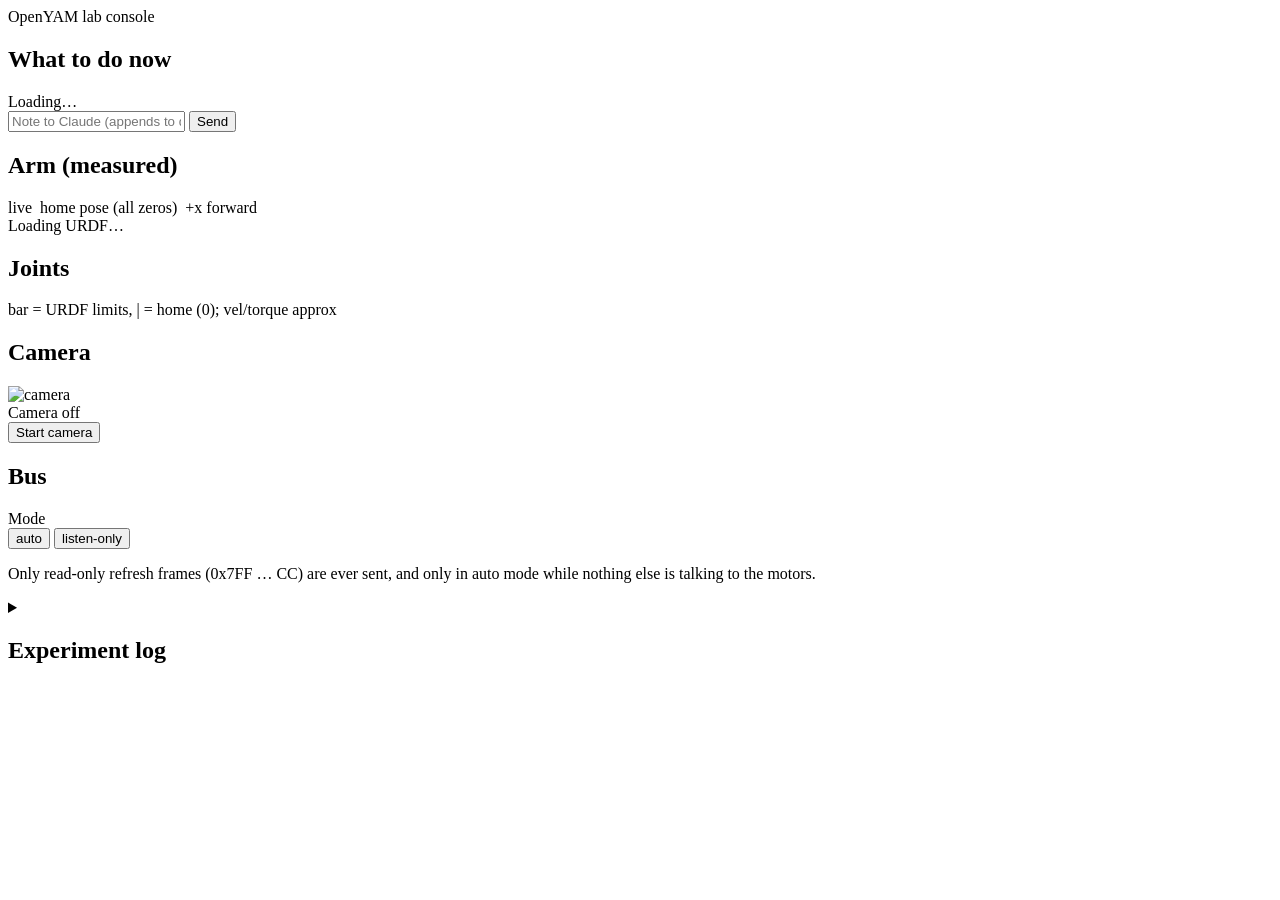
==== dashboard/static/index.html @ 96daafbf "Add lab console (live joints, 3D URDF, camera, coach) and teleop session logs Co-Authored-By: Claude" ====
<!doctype html>
<html lang="en">
<head>
<meta charset="utf-8">
<meta name="viewport" content="width=device-width, initial-scale=1">
<title>OpenYAM Lab Console</title>
<link rel="stylesheet" href="/static/style.css">
<script type="importmap">
{
  "imports": {
    "three": "https://cdn.jsdelivr.net/npm/three@0.160.0/build/three.module.js",
    "three/examples/jsm/": "https://cdn.jsdelivr.net/npm/three@0.160.0/examples/jsm/",
    "three/addons/": "https://cdn.jsdelivr.net/npm/three@0.160.0/examples/jsm/",
    "urdf-loader": "https://cdn.jsdelivr.net/npm/urdf-loader@0.12.7/src/URDFLoader.js",
    "marked": "https://cdn.jsdelivr.net/npm/marked@12.0.2/lib/marked.esm.js"
  }
}
</script>
</head>
<body>
<header class="topbar">
  <div class="brand">OpenYAM <span>lab console</span></div>
  <div class="pills" id="topPills"></div>
  <div class="clock" id="clock"></div>
</header>

<main class="grid">
  <section class="panel coach" id="coachPanel">
    <div class="panel-head">
      <h2>What to do now</h2>
      <span class="muted small" id="coachUpdated"></span>
    </div>
    <div class="md coach-body" id="coachBody">Loading…</div>
    <form class="note" id="noteForm">
      <input id="noteText" type="text" placeholder="Note to Claude (appends to dashboard/inbox.md)…" autocomplete="off">
      <button type="submit">Send</button>
      <span class="small muted" id="noteStatus"></span>
    </form>
  </section>

  <section class="panel arm">
    <div class="panel-head">
      <h2>Arm (measured)</h2>
      <span class="small muted"><span class="sw live"></span>live &nbsp;<span class="sw ghost"></span>home pose (all zeros) &nbsp;<span class="sw fwd"></span>+x forward</span>
    </div>
    <div class="viewer" id="viewer"><div class="viewer-msg" id="viewerMsg">Loading URDF…</div></div>
  </section>

  <section class="panel joints">
    <div class="panel-head">
      <h2>Joints</h2>
      <span class="small muted">bar = URDF limits, | = home (0); vel/torque approx</span>
    </div>
    <div id="jointRows"></div>
  </section>

  <section class="panel camera">
    <div class="panel-head">
      <h2>Camera</h2>
      <span class="small muted" id="camStatus"></span>
    </div>
    <div class="cam-wrap"><img id="camImg" alt="camera"><div class="cam-msg" id="camMsg">Camera off</div></div>
    <div class="cam-ctl"><button id="camToggle">Start camera</button></div>
  </section>

  <section class="panel bus">
    <div class="panel-head"><h2>Bus</h2></div>
    <div class="mode-row">
      <span class="muted small">Mode</span>
      <div class="seg" id="modeSeg">
        <button data-mode="auto">auto</button>
        <button data-mode="listen">listen-only</button>
      </div>
    </div>
    <dl class="kv" id="busKv"></dl>
    <p class="small muted">Only read-only refresh frames (0x7FF … CC) are ever sent, and only in auto mode while nothing else is talking to the motors.</p>
  </section>

  <section class="panel log">
    <details id="logDetails">
      <summary><h2>Experiment log</h2> <span class="small muted" id="logPath"></span></summary>
      <div class="md log-body" id="logBody"></div>
    </details>
  </section>
</main>

<script type="module" src="/static/app.js"></script>
</body>
</html>
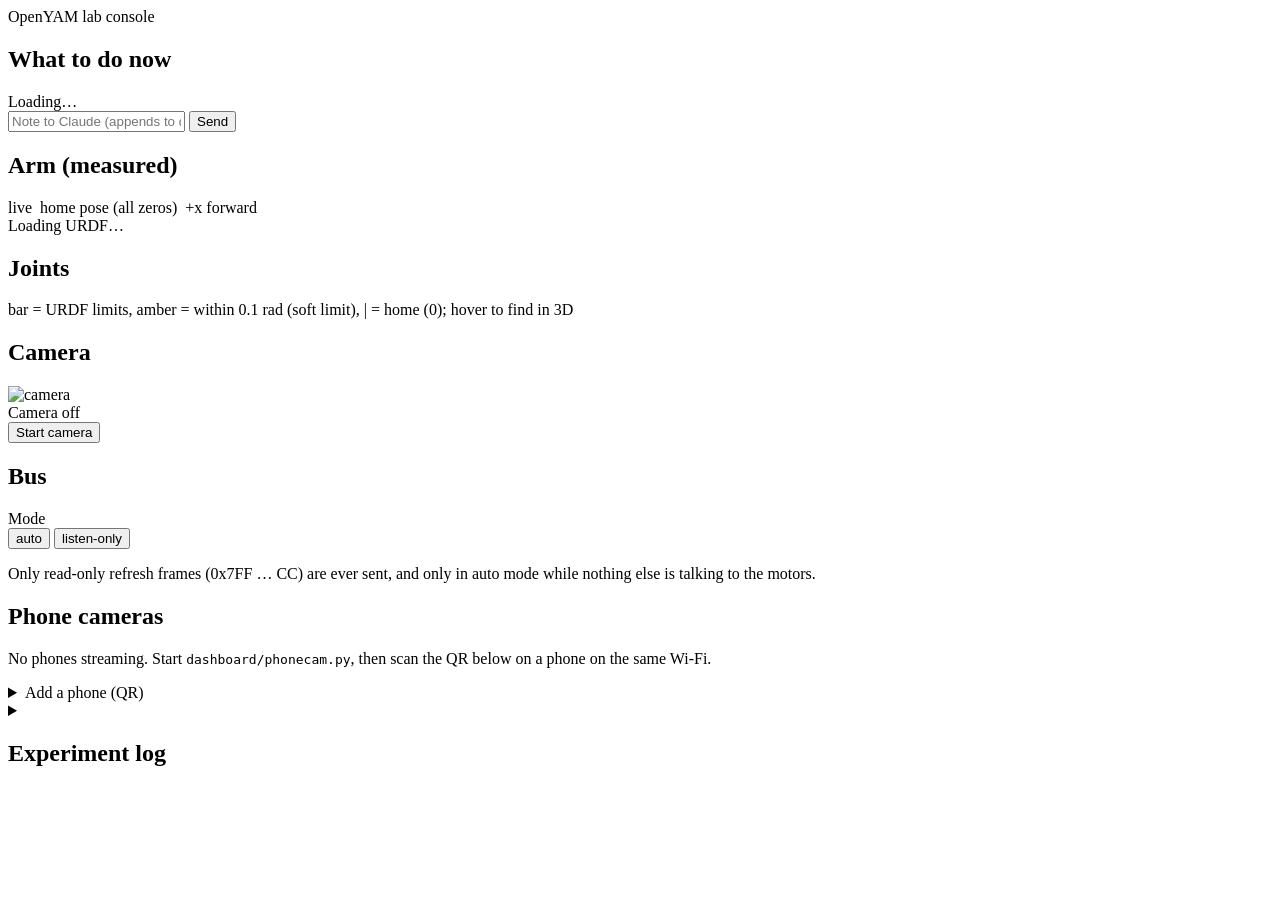
==== commit de716e3c: "Phone cameras, hover highlight, soft-limit bands; stop tracking phonecam log (token rotated) Co-Auth" ====
--- a/dashboard/static/index.html
+++ b/dashboard/static/index.html
@@ -49,7 +49,7 @@
   <section class="panel joints">
     <div class="panel-head">
       <h2>Joints</h2>
-      <span class="small muted">bar = URDF limits, | = home (0); vel/torque approx</span>
+      <span class="small muted">bar = URDF limits, amber = within 0.1 rad (soft limit), | = home (0); hover to find in 3D</span>
     </div>
     <div id="jointRows"></div>
   </section>
@@ -76,6 +76,26 @@
     <p class="small muted">Only read-only refresh frames (0x7FF … CC) are ever sent, and only in auto mode while nothing else is talking to the motors.</p>
   </section>
 
+  <section class="panel phones">
+    <div class="panel-head">
+      <h2>Phone cameras</h2>
+      <span class="small muted" id="phoneStatus"></span>
+    </div>
+    <div class="phone-grid" id="phoneGrid"></div>
+    <p class="small muted" id="phoneEmpty">No phones streaming. Start <code>dashboard/phonecam.py</code>, then scan the QR below on a phone on the same Wi-Fi.</p>
+    <details id="phoneAdd">
+      <summary class="small">Add a phone (QR)</summary>
+      <div class="phone-add">
+        <img id="phoneQr" alt="QR code for the phone camera page">
+        <ol class="small">
+          <li>Scan with the phone camera (same Wi-Fi as this laptop).</li>
+          <li>Accept the certificate warning (self-signed). iPhone: Show Details → visit this website. Android: Advanced → Proceed.</li>
+          <li>Pick a name (side, top…), tap Start, allow the camera. Keep the phone plugged in.</li>
+        </ol>
+      </div>
+    </details>
+  </section>
+
   <section class="panel log">
     <details id="logDetails">
       <summary><h2>Experiment log</h2> <span class="small muted" id="logPath"></span></summary>
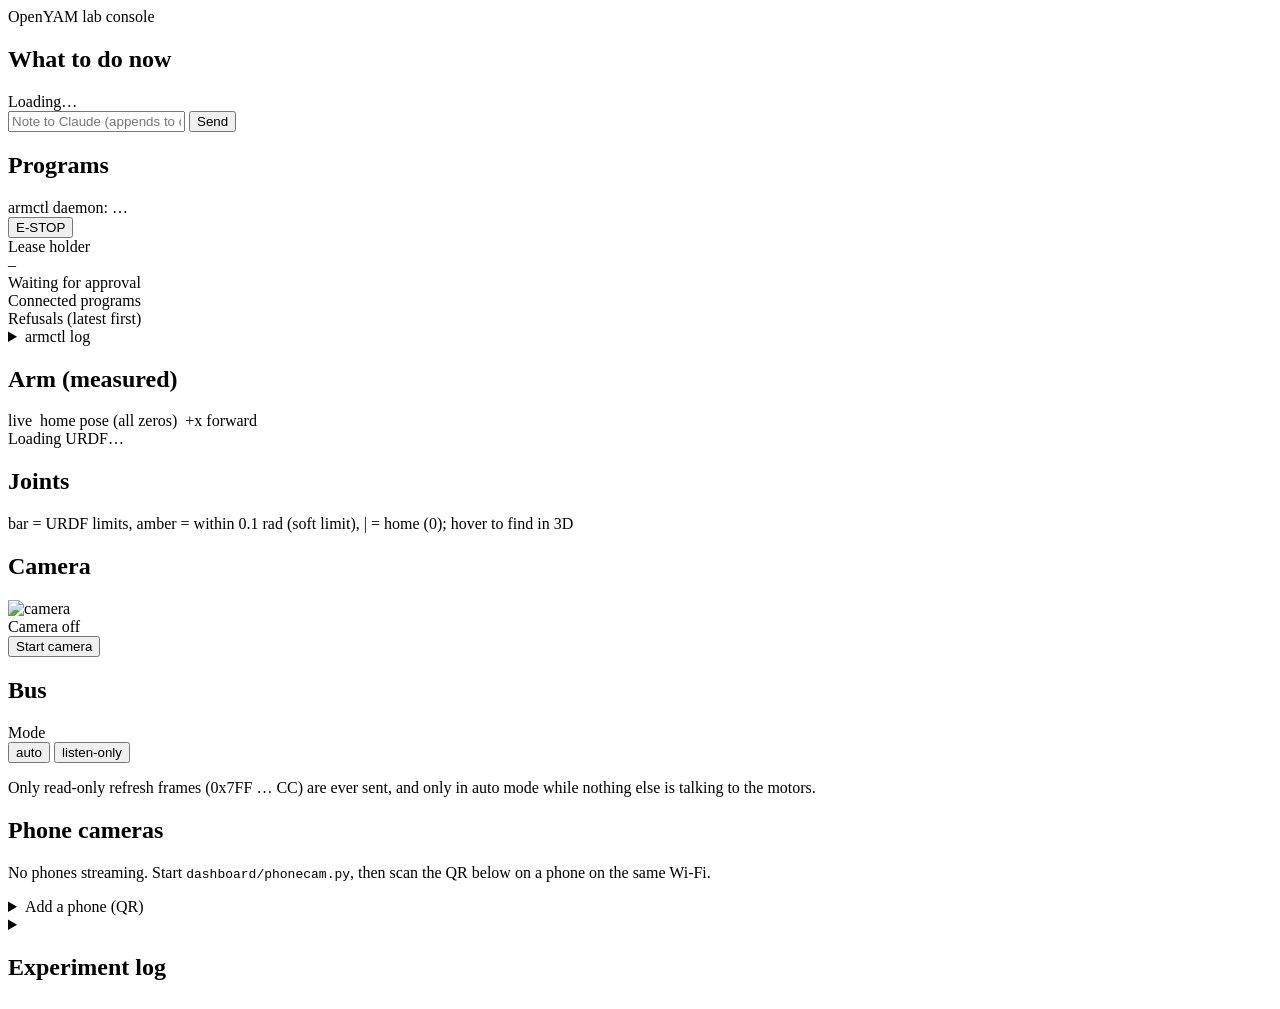
==== commit ed5d3652: "First real-arm joint moves via armctl (home/ready/jog); armctl daemon with lease/deadman/E-STOP, pho" ====
--- a/dashboard/static/index.html
+++ b/dashboard/static/index.html
@@ -36,6 +36,26 @@
       <button type="submit">Send</button>
       <span class="small muted" id="noteStatus"></span>
     </form>
+  </section>
+
+  <section class="panel programs" id="programsPanel">
+    <div class="panel-head">
+      <h2>Programs</h2>
+      <span class="small muted" id="pgStatus">armctl daemon: …</span>
+    </div>
+    <div class="pg-top">
+      <button class="estop" id="pgEstop" title="Stop now, revoke the lease, refuse all motion until reset">E-STOP</button>
+      <div class="pg-lease">
+        <div><span class="muted small">Lease holder</span><div class="pg-holder" id="pgHolder">–</div></div>
+        <div class="pg-actions" id="pgActions"></div>
+      </div>
+    </div>
+    <div class="pg-cols">
+      <div><div class="muted small">Waiting for approval</div><div id="pgPending" class="pg-list"></div></div>
+      <div><div class="muted small">Connected programs</div><div id="pgClients" class="pg-list"></div></div>
+      <div><div class="muted small">Refusals (latest first)</div><div id="pgRefusals" class="pg-list mono small"></div></div>
+    </div>
+    <details class="pg-logd"><summary class="small muted">armctl log</summary><pre id="pgLog" class="pg-log mono small"></pre></details>
   </section>
 
   <section class="panel arm">
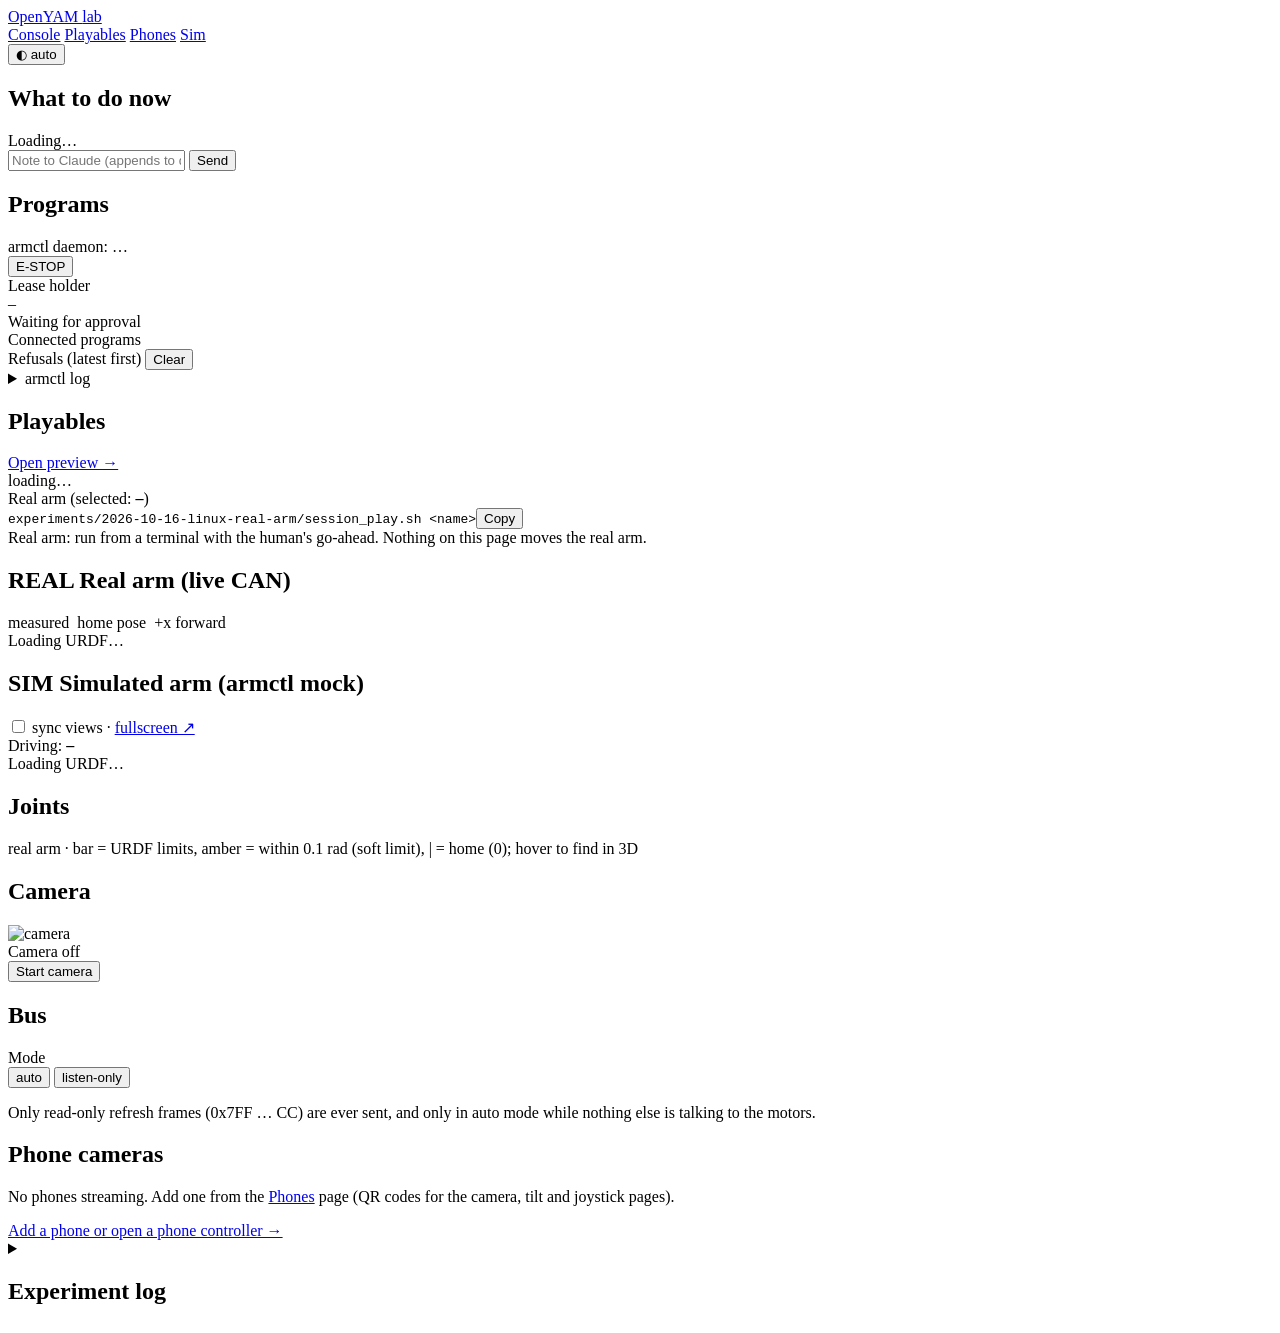
==== commit 5e6a1611: "Unified console (REAL/SIM views, nav, phones, playables panel, start-all), tilt lift-to-move; playab" ====
--- a/dashboard/static/index.html
+++ b/dashboard/static/index.html
@@ -2,9 +2,11 @@
 <html lang="en">
 <head>
 <meta charset="utf-8">
+<link rel="icon" href="data:image/svg+xml,%3Csvg xmlns=%27http://www.w3.org/2000/svg%27 viewBox=%270 0 32 32%27%3E%3Crect width=%2732%27 height=%2732%27 rx=%277%27 fill=%27%23151a20%27/%3E%3Cpath d=%27M8 25h16M12 25l3-9 7-5%27 stroke=%27%235cc8ff%27 stroke-width=%273%27 fill=%27none%27 stroke-linecap=%27round%27 stroke-linejoin=%27round%27/%3E%3Ccircle cx=%2722%27 cy=%2711%27 r=%272.5%27 fill=%27%23ff8a3d%27/%3E%3C/svg%3E">
 <meta name="viewport" content="width=device-width, initial-scale=1">
 <title>OpenYAM Lab Console</title>
 <link rel="stylesheet" href="/static/style.css">
+<script src="/static/theme.js"></script>
 <script type="importmap">
 {
   "imports": {
@@ -19,9 +21,16 @@
 </head>
 <body>
 <header class="topbar">
-  <div class="brand">OpenYAM <span>lab console</span></div>
+  <a class="brand" href="/">OpenYAM <span>lab</span></a>
+  <nav class="appnav" aria-label="Pages">
+    <a href="/" data-console aria-current="page">Console</a>
+    <a href="/playables" data-console>Playables</a>
+    <a href="/phones" data-console>Phones</a>
+    <a href="/sim" data-console>Sim</a>
+  </nav>
   <div class="pills" id="topPills"></div>
   <div class="clock" id="clock"></div>
+  <button class="theme-btn" id="themeBtn" type="button">◐ auto</button>
 </header>
 
 <main class="grid">
@@ -53,23 +62,45 @@
     <div class="pg-cols">
       <div><div class="muted small">Waiting for approval</div><div id="pgPending" class="pg-list"></div></div>
       <div><div class="muted small">Connected programs</div><div id="pgClients" class="pg-list"></div></div>
-      <div><div class="muted small">Refusals (latest first)</div><div id="pgRefusals" class="pg-list mono small"></div></div>
+      <div><div class="pg-colhead"><span class="muted small">Refusals (latest first) <span id="pgRefCount"></span></span><button id="pgRefClear" type="button" title="Hide the refusals listed now (this page only; the daemon keeps its log)">Clear</button></div><div id="pgRefusals" class="pg-list pg-refs mono small"></div></div>
     </div>
     <details class="pg-logd"><summary class="small muted">armctl log</summary><pre id="pgLog" class="pg-log mono small"></pre></details>
   </section>
 
+  <section class="panel playables" id="playablesPanel">
+    <div class="panel-head">
+      <h2>Playables</h2>
+      <span class="small"><a href="/playables">Open preview →</a></span>
+    </div>
+    <div class="pl-list" id="plList"><span class="muted small">loading…</span></div>
+    <div class="pl-real small">
+      <div class="muted">Real arm (selected: <b id="plSel">–</b>)</div>
+      <div class="copyline"><code id="plCmd">experiments/2026-10-16-linux-real-arm/session_play.sh &lt;name&gt;</code><button id="plCopy" type="button">Copy</button></div>
+      <div class="pl-note">Real arm: run from a terminal with the human's go-ahead. Nothing on this page moves the real arm.</div>
+    </div>
+  </section>
+
   <section class="panel arm">
     <div class="panel-head">
-      <h2>Arm (measured)</h2>
-      <span class="small muted"><span class="sw live"></span>live &nbsp;<span class="sw ghost"></span>home pose (all zeros) &nbsp;<span class="sw fwd"></span>+x forward</span>
+      <h2><span class="kind real">REAL</span> Real arm (live CAN)</h2>
+      <span class="small muted"><span class="sw live"></span>measured &nbsp;<span class="sw ghost"></span>home pose &nbsp;<span class="sw fwd"></span>+x forward</span>
     </div>
     <div class="viewer" id="viewer"><div class="viewer-msg" id="viewerMsg">Loading URDF…</div></div>
+  </section>
+
+  <section class="panel sim">
+    <div class="panel-head">
+      <h2><span class="kind sim">SIM</span> Simulated arm (armctl mock)</h2>
+      <span class="small"><label title="Move both 3D views together"><input type="checkbox" id="syncViews"> sync views</label> · <a href="/sim" target="_blank" rel="noopener">fullscreen ↗</a></span>
+    </div>
+    <div class="sim-who"><span class="muted small">Driving:</span> <b id="simDriver">–</b> <span class="small" id="simDetail"></span></div>
+    <div class="viewer" id="simViewer"><div class="viewer-msg" id="simViewerMsg">Loading URDF…</div></div>
   </section>
 
   <section class="panel joints">
     <div class="panel-head">
       <h2>Joints</h2>
-      <span class="small muted">bar = URDF limits, amber = within 0.1 rad (soft limit), | = home (0); hover to find in 3D</span>
+      <span class="small muted">real arm · bar = URDF limits, amber = within 0.1 rad (soft limit), | = home (0); hover to find in 3D</span>
     </div>
     <div id="jointRows"></div>
   </section>
@@ -102,18 +133,8 @@
       <span class="small muted" id="phoneStatus"></span>
     </div>
     <div class="phone-grid" id="phoneGrid"></div>
-    <p class="small muted" id="phoneEmpty">No phones streaming. Start <code>dashboard/phonecam.py</code>, then scan the QR below on a phone on the same Wi-Fi.</p>
-    <details id="phoneAdd">
-      <summary class="small">Add a phone (QR)</summary>
-      <div class="phone-add">
-        <img id="phoneQr" alt="QR code for the phone camera page">
-        <ol class="small">
-          <li>Scan with the phone camera (same Wi-Fi as this laptop).</li>
-          <li>Accept the certificate warning (self-signed). iPhone: Show Details → visit this website. Android: Advanced → Proceed.</li>
-          <li>Pick a name (side, top…), tap Start, allow the camera. Keep the phone plugged in.</li>
-        </ol>
-      </div>
-    </details>
+    <p class="small muted" id="phoneEmpty">No phones streaming. Add one from the <a href="/phones">Phones</a> page (QR codes for the camera, tilt and joystick pages).</p>
+    <p class="small muted" style="margin:6px 0 0"><a href="/phones">Add a phone or open a phone controller →</a></p>
   </section>
 
   <section class="panel log">
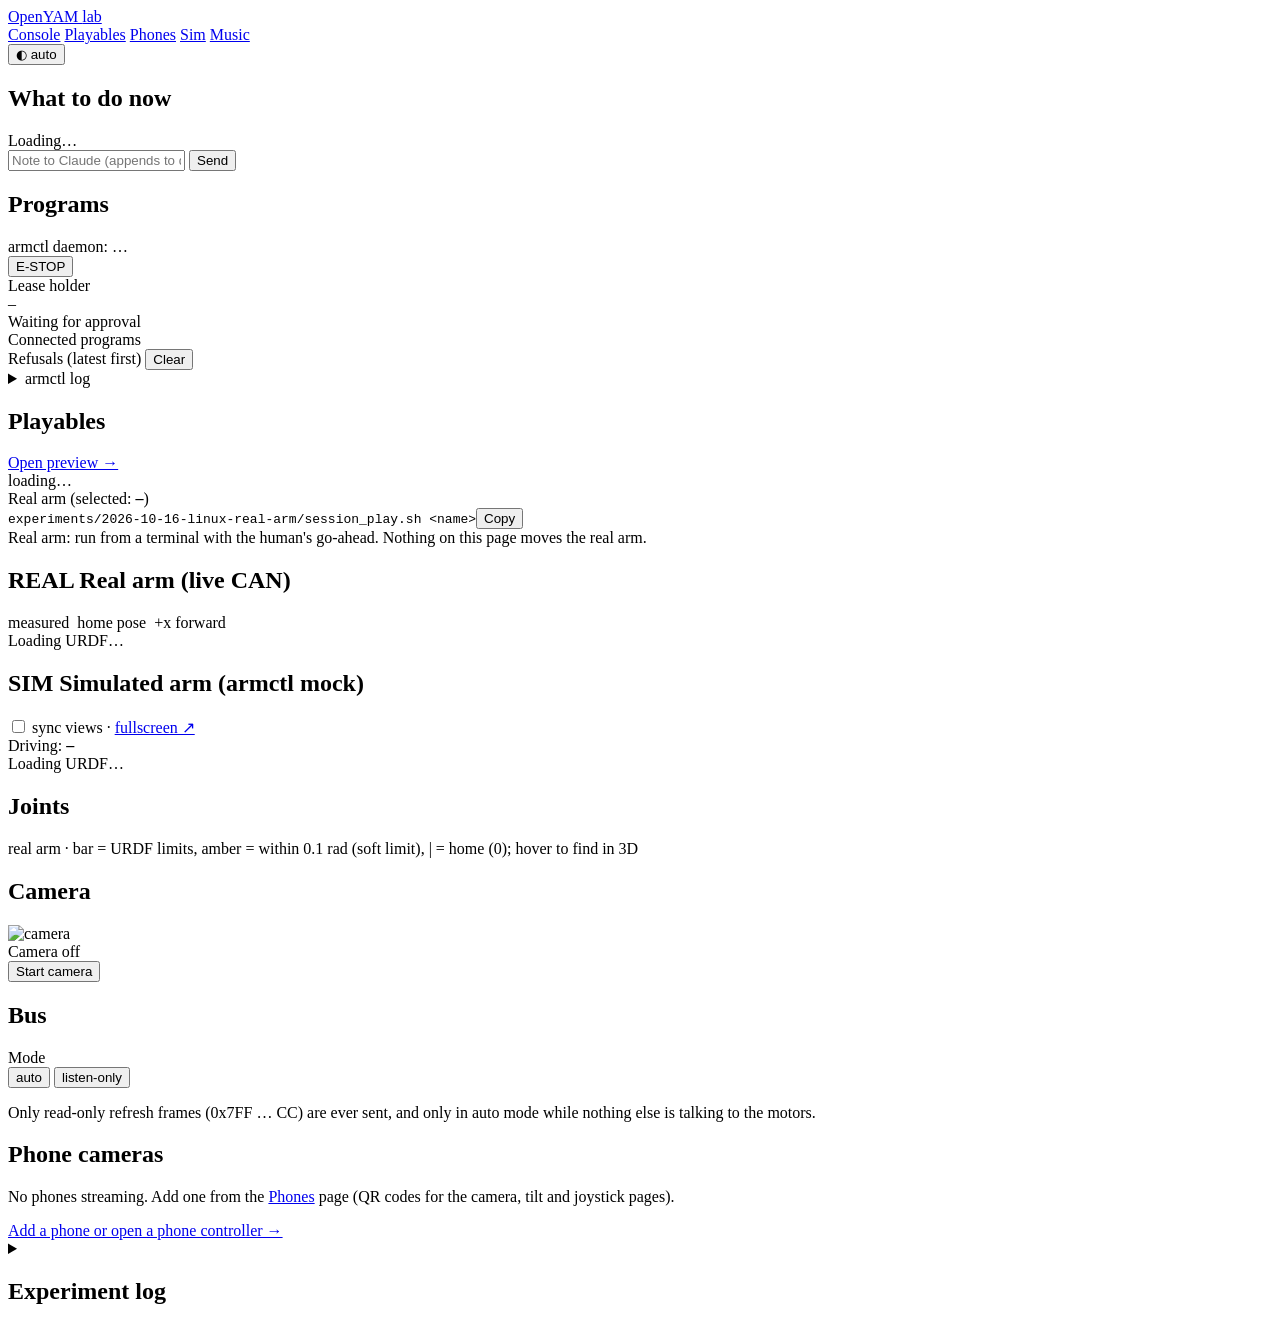
==== commit 66e178fd: "Dance to any song: beat/section analysis, plan-driven choreography, /music page; separate sim bus Co" ====
--- a/dashboard/static/index.html
+++ b/dashboard/static/index.html
@@ -27,6 +27,7 @@
     <a href="/playables" data-console>Playables</a>
     <a href="/phones" data-console>Phones</a>
     <a href="/sim" data-console>Sim</a>
+    <a href="/music" data-console>Music</a>
   </nav>
   <div class="pills" id="topPills"></div>
   <div class="clock" id="clock"></div>
